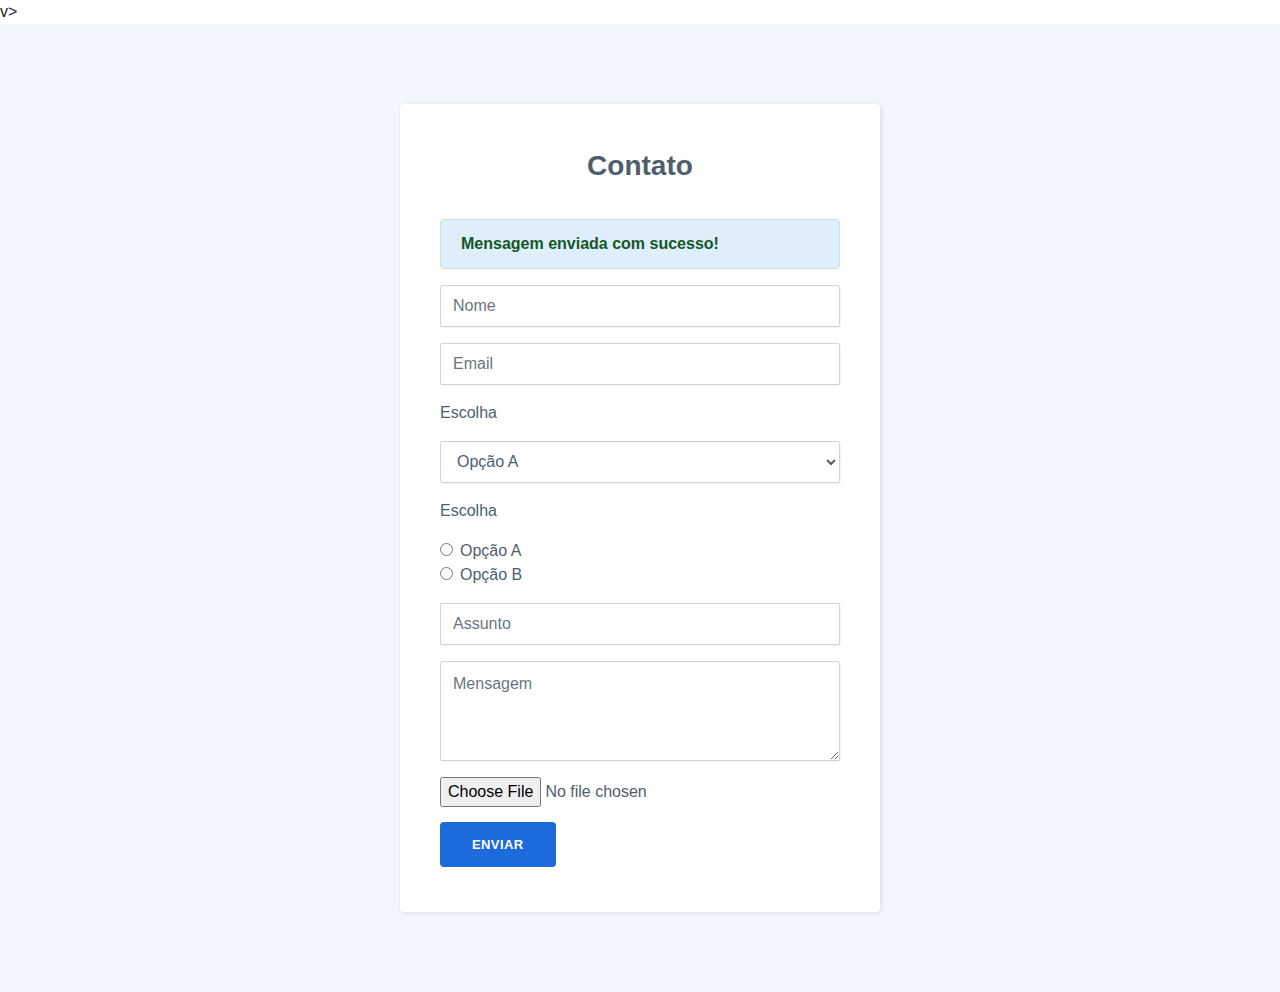
==== msgenviada.html @ 2c8be55e "adicionar arquivos git" ====
v>

<!DOCTYPE html>
<html>

<head>
    <meta charset="utf-8">
    <meta name="viewport" content="width=device-width, initial-scale=1.0, shrink-to-fit=no">
    <title>formulariobase</title>
    <link rel="stylesheet" href="assets/bootstrap/css/bootstrap.min.css">
    <link rel="stylesheet" href="assets/css/Contact-Form-Clean.css">
    <link rel="stylesheet" href="assets/css/styles.css">
    <script src="https://www.google.com/recaptcha/api.js" async defer></script>
</head>

<body>
    <div class="contact-clean">
        <form method="post" action="envia.php" enctype="multipart/form-data">
            <h2 class="text-center">Contato</h2>
            <div class="alert alert-success" role="alert" style="background: rgb(222,238,251);"><span><strong>Mensagem enviada com sucesso!</strong></span></div>
            <div class="form-group"><input class="form-control" type="text" name="name" placeholder="Nome" required=""></div>
            <div class="form-group"><input class="form-control" type="email" name="email" placeholder="Email" required=""></div>
            <div class="form-group">
                <p>Escolha&nbsp;</p><select class="form-control" name="selecionar"><option value="Opção A">Opção A</option><option value="Opção B">Opção  B</option></select></div>
            <div class="form-group">
                <p>Escolha</p>
                <div class="form-check"><input class="form-check-input" type="radio" id="formCheck-2" name="opcao" value="A"><label class="form-check-label" for="formCheck-1">Opção A</label></div>
                <div class="form-check"><input class="form-check-input" type="radio" id="formCheck-1" name="opcao" value="B"><label class="form-check-label" for="formCheck-1">Opção B</label></div>
            </div>
            <div class="form-group"><input class="form-control" type="text" name="assunto" placeholder="Assunto" required=""></div>
            <div class="form-group"><textarea class="form-control" name="message" placeholder="Mensagem" rows="14"></textarea></div>
            <input id="arquivo"  type="file" name="arquivo"> 
            <div class="g-recaptcha" data-sitekey="SENHA DO SITE RECAPATCHA"></div>
            <div class="form-group"><button class="btn btn-primary" type="submit">Enviar</button></div>
        </form>
    </div>
    <script src="assets/js/jquery.min.js"></script>
    <script src="assets/bootstrap/js/bootstrap.min.js"></script>
</body>

</html>
---- assets/css/Contact-Form-Clean.css ----
.contact-clean {
  background: #f1f7fc;
  padding: 80px 0;
}

@media (max-width:767px) {
  .contact-clean {
    padding: 20px 0;
  }
}

.contact-clean form {
  max-width: 480px;
  width: 90%;
  margin: 0 auto;
  background-color: #ffffff;
  padding: 40px;
  border-radius: 4px;
  color: #505e6c;
  box-shadow: 1px 1px 5px rgba(0,0,0,0.1);
}

@media (max-width:767px) {
  .contact-clean form {
    padding: 30px;
  }
}

.contact-clean h2 {
  margin-top: 5px;
  font-weight: bold;
  font-size: 28px;
  margin-bottom: 36px;
  color: inherit;
}

.contact-clean .form-group:last-child {
  margin-bottom: 5px;
}

.contact-clean form .form-control {
  background: #fff;
  border-radius: 2px;
  box-shadow: 1px 1px 1px rgba(0,0,0,0.05);
  outline: none;
  color: inherit;
  padding-left: 12px;
  height: 42px;
}

.contact-clean form .form-control:focus {
  border: 1px solid #b2b2b2;
}

.contact-clean form textarea.form-control {
  min-height: 100px;
  max-height: 260px;
  padding-top: 10px;
  resize: vertical;
}

.contact-clean form .btn {
  padding: 16px 32px;
  border: none;
  background: none;
  box-shadow: none;
  text-shadow: none;
  opacity: 0.9;
  text-transform: uppercase;
  font-weight: bold;
  font-size: 13px;
  letter-spacing: 0.4px;
  line-height: 1;
  outline: none !important;
}

.contact-clean form .btn:hover {
  opacity: 1;
}

.contact-clean form .btn:active {
  transform: translateY(1px);
}

.contact-clean form .btn-primary {
  background-color: #055ada !important;
  margin-top: 15px;
  color: #fff;
}
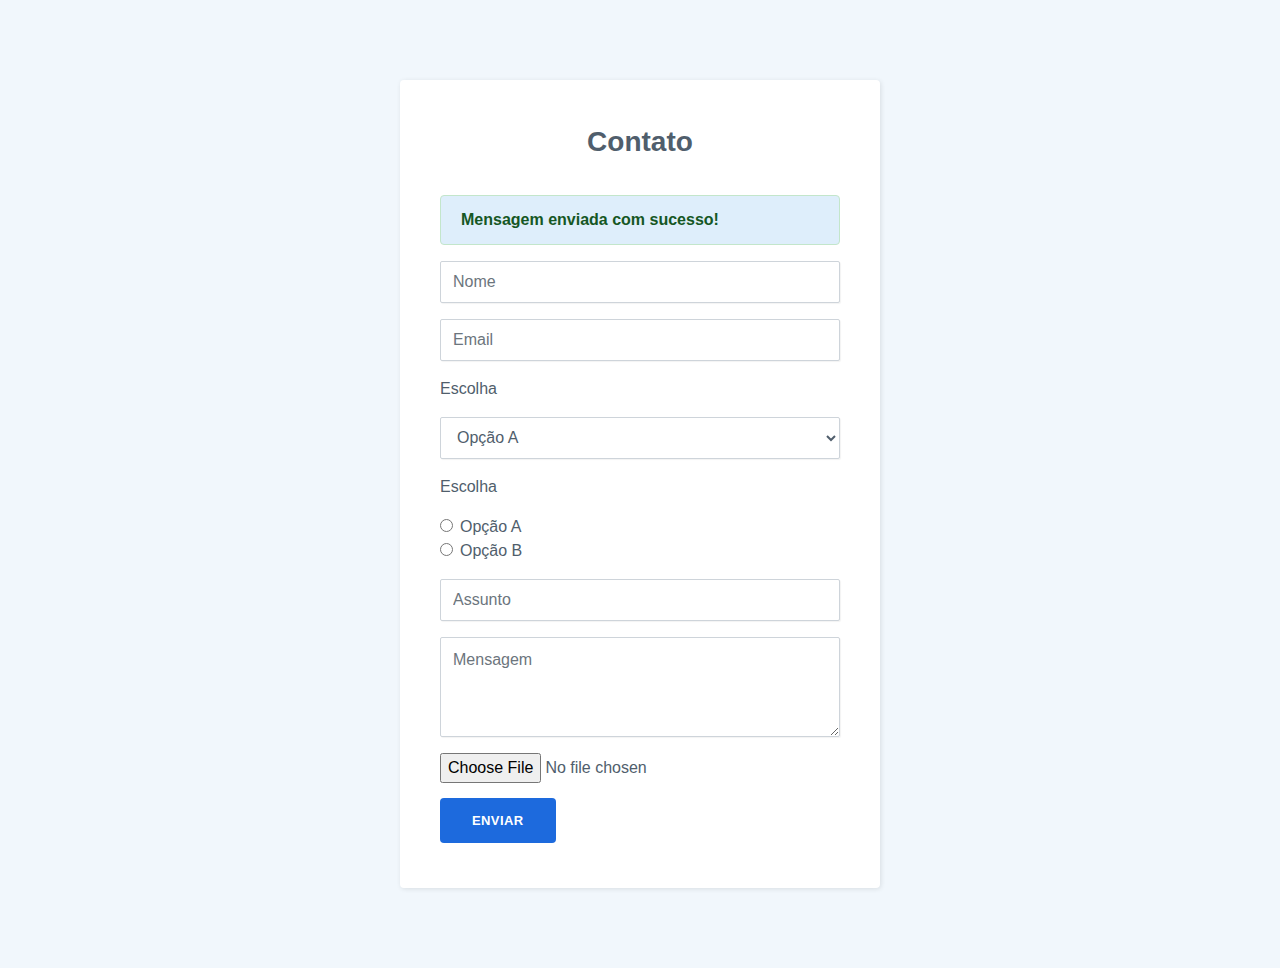
==== commit cb90bfcf: "correçoes" ====
--- a/msgenviada.html
+++ b/msgenviada.html
@@ -1,5 +1,3 @@
-v>
-
 <!DOCTYPE html>
 <html>
 
